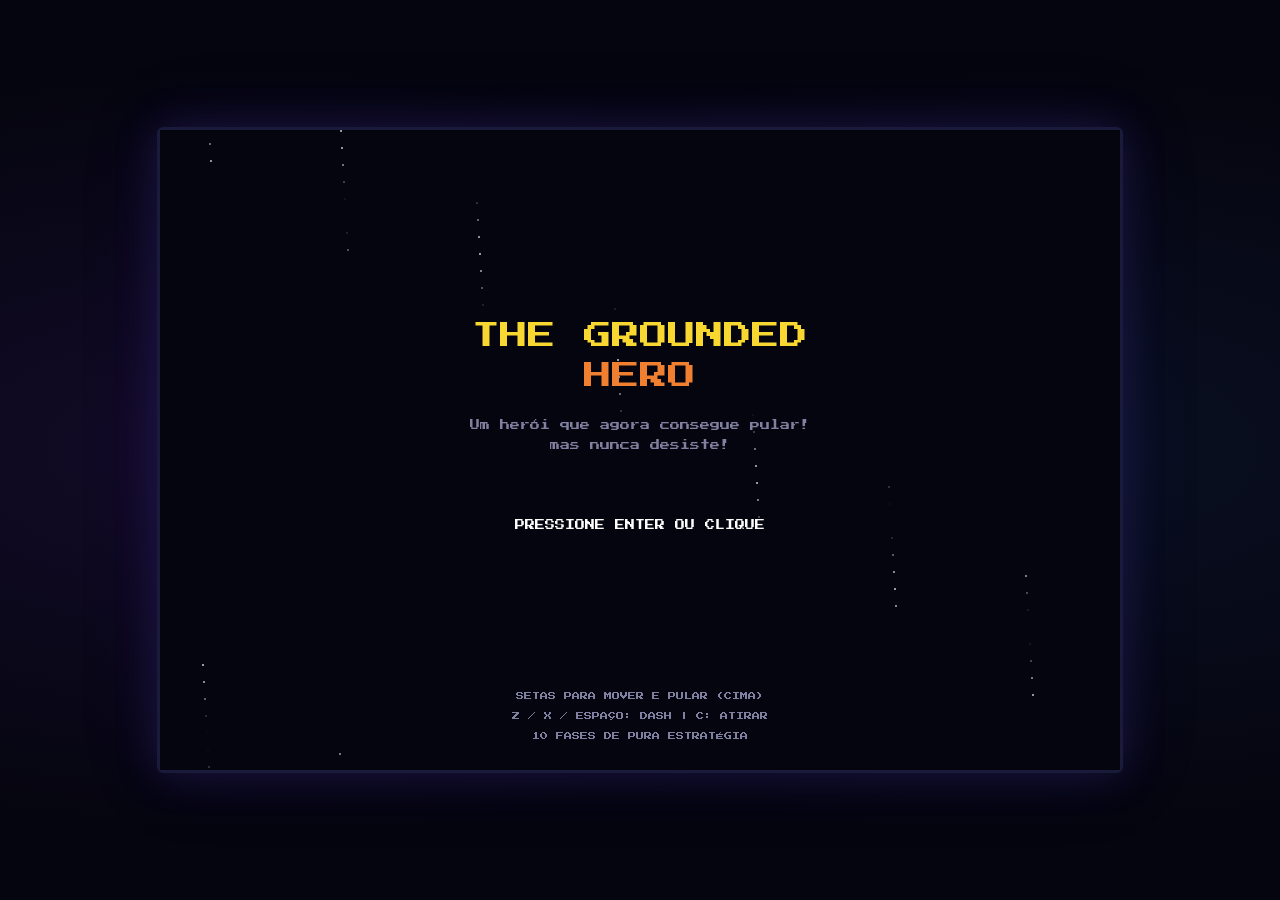
==== index - Copia.html @ c8cfb850 "commit" ====
<!DOCTYPE html>
<html lang="pt-BR">
<head>
    <meta charset="UTF-8">
    <meta name="viewport" content="width=device-width, initial-scale=1.0">
    <title>The Grounded Hero</title>
    <meta name="description" content="Um jogo de plataforma 2D onde o herói não consegue pular. Navegue por 7 fases desafiadoras usando apenas movimento horizontal.">
    <link rel="stylesheet" href="style.css">
    <link href="https://fonts.googleapis.com/css2?family=Press+Start+2P&display=swap" rel="stylesheet">
</head>
<body>
    <div id="game-container">
        <canvas id="gameCanvas" width="960" height="640"></canvas>
    </div>
    <script src="js/assets.js"></script>
    <script src="js/engine.js"></script>
    <script src="js/entities.js"></script>
    <script src="js/levels.js"></script>
    <script src="js/game.js"></script>
    <script src="js/main.js"></script>
</body>
</html>
---- style.css ----
* {
    margin: 0;
    padding: 0;
    box-sizing: border-box;
}

body {
    background: #05050f;
    display: flex;
    justify-content: center;
    align-items: center;
    min-height: 100vh;
    font-family: 'Press Start 2P', monospace;
    overflow: hidden;
    background-image:
        radial-gradient(ellipse at 20% 50%, rgba(40, 20, 80, 0.4) 0%, transparent 60%),
        radial-gradient(ellipse at 80% 50%, rgba(20, 40, 80, 0.3) 0%, transparent 60%);
}

#game-container {
    position: relative;
    border: 3px solid #1a1a3a;
    border-radius: 6px;
    box-shadow:
        0 0 40px rgba(80, 60, 180, 0.25),
        0 0 80px rgba(40, 30, 120, 0.15),
        inset 0 0 20px rgba(0, 0, 0, 0.6);
}

#gameCanvas {
    display: block;
    image-rendering: pixelated;
    image-rendering: crisp-edges;
    background: #0a0a1a;
}
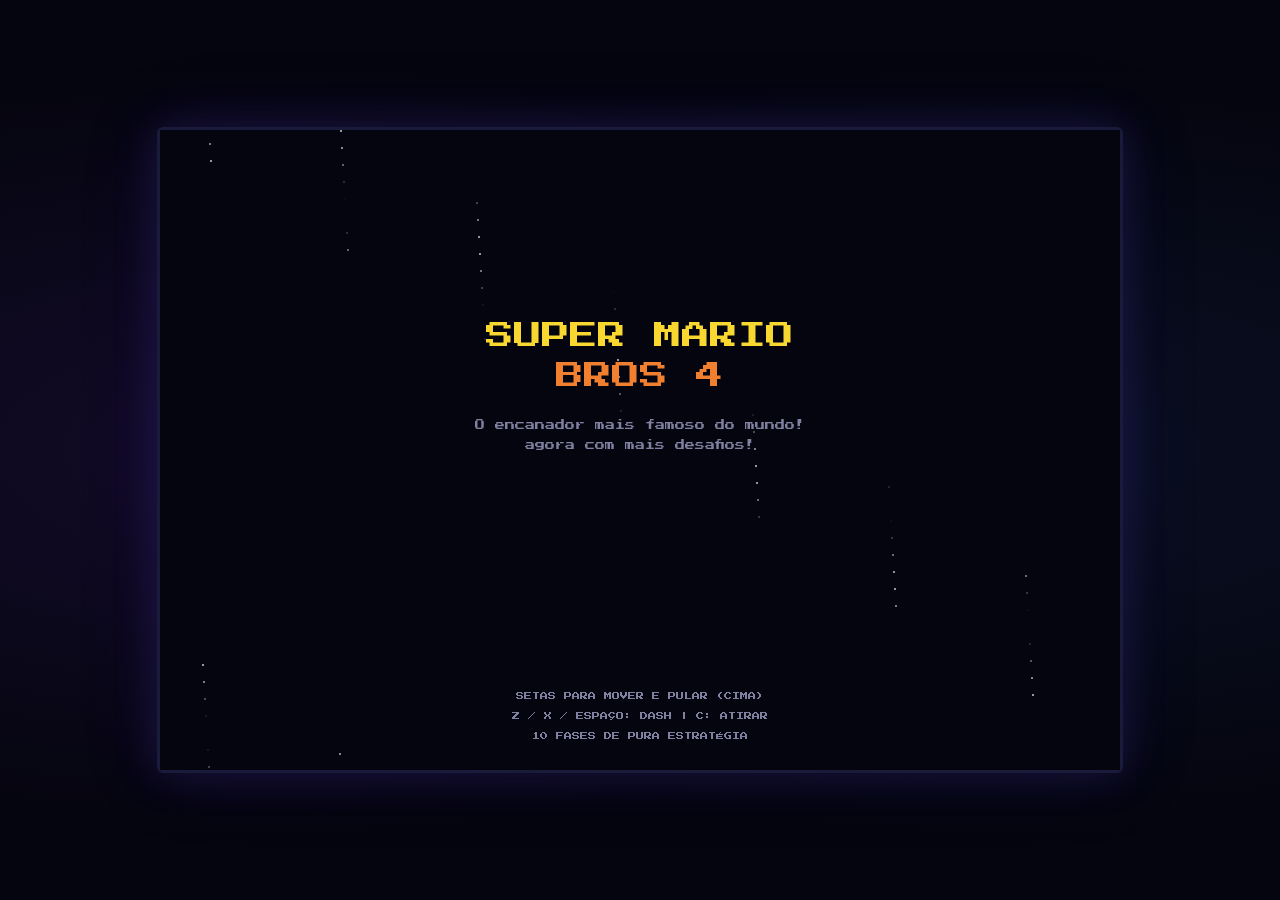
==== commit df0862d1: "commit" ====
--- a/index - Copia.html
+++ b/index - Copia.html
@@ -3,7 +3,7 @@
 <head>
     <meta charset="UTF-8">
     <meta name="viewport" content="width=device-width, initial-scale=1.0">
-    <title>The Grounded Hero</title>
+    <title>Super Mario Bros 4</title>
     <meta name="description" content="Um jogo de plataforma 2D onde o herói não consegue pular. Navegue por 7 fases desafiadoras usando apenas movimento horizontal.">
     <link rel="stylesheet" href="style.css">
     <link href="https://fonts.googleapis.com/css2?family=Press+Start+2P&display=swap" rel="stylesheet">
